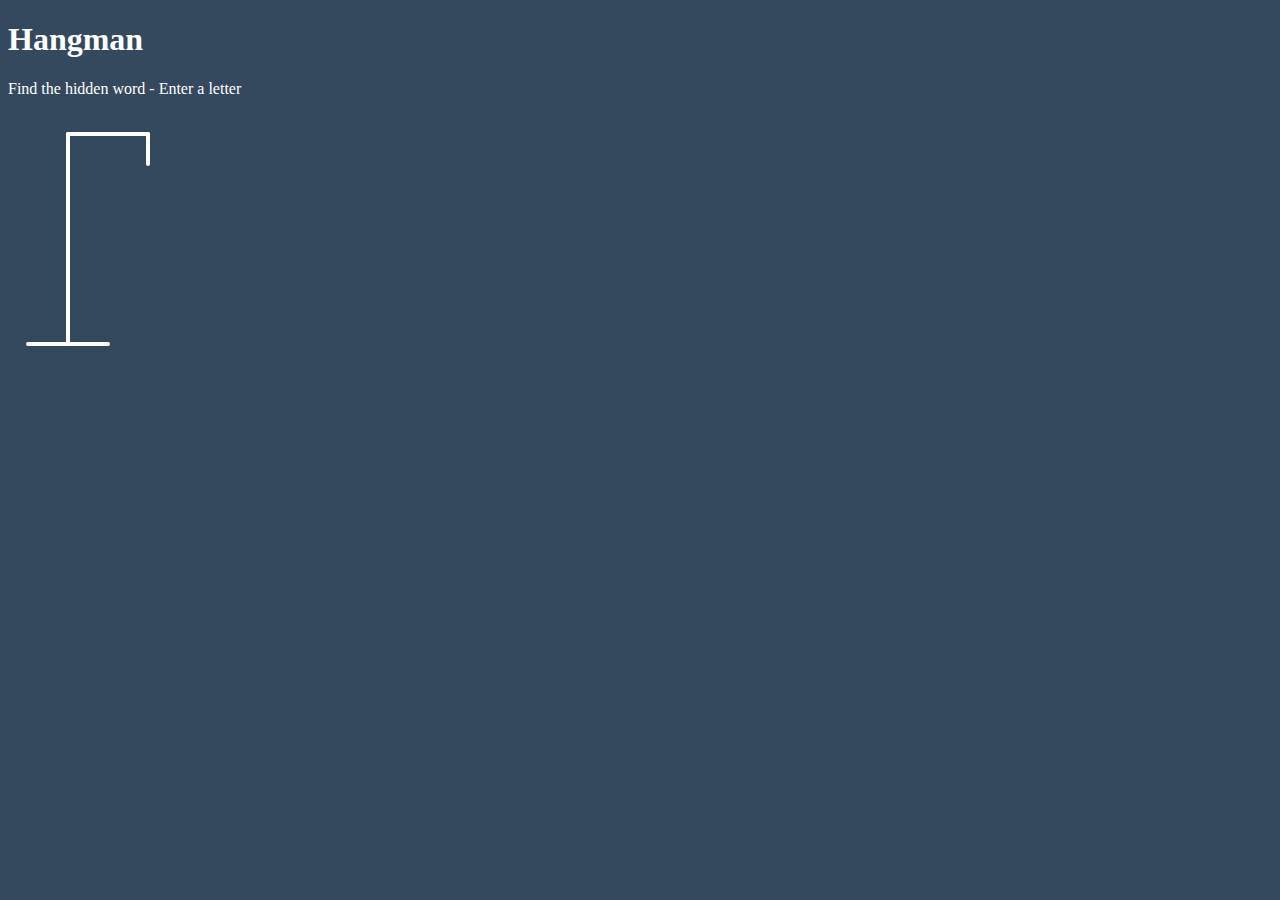
==== hangman/index.html @ e83017e0 "HM - Init project, base html and base css" ====
<!DOCTYPE html>
<html lang="en">

<head>
  <meta charset="UTF-8">
  <meta name="viewport" content="width=device-width, initial-scale=1.0">
  <link rel="stylesheet" href="style.css">
  <title>Hangman</title>
</head>

<body>
  <h1>Hangman</h1>
  <p>Find the hidden word - Enter a letter</p>

  <div class="game-container">
    <svg height="250" width="200" class="figure-container">
      <!-- Rod -->
      <line x1="60" y1="20" x2="140" y2="20" />
      <line x1="140" y1="20" x2="140" y2="50" />
      <line x1="60" y1="20" x2="60" y2="230" />
      <line x1="20" y1="230" x2="100" y2="230" />
      
      <!-- Head -->
      <circle cx="140" cy="70" r="20" class="figure-part"/>
      
      <!-- Body -->
      <line x1="140" y1="90" x2="140" y2="150"  class="figure-part"/>

      <!-- Arms -->
      <line x1="140" y1="120" x2="120" y2="100"  class="figure-part"/>
      <line x1="140" y1="120" x2="160" y2="100"  class="figure-part"/>
      
      <!-- Legs -->
      <line x1="140" y1="150" x2="120" y2="180"  class="figure-part"/>
      <line x1="140" y1="150" x2="160" y2="180"  class="figure-part"/>
    </svg>
  </div>

  <script src="script.js"></script>
</body>

</html>
---- hangman/style.css ----
body {
	background-color: #34495e;
	color: white;
}

.figure-container {
	fill: transparent;
	stroke: white;
	stroke-width: 4px;
	stroke-linecap: round;
}

.figure-part {
	display: none;
}
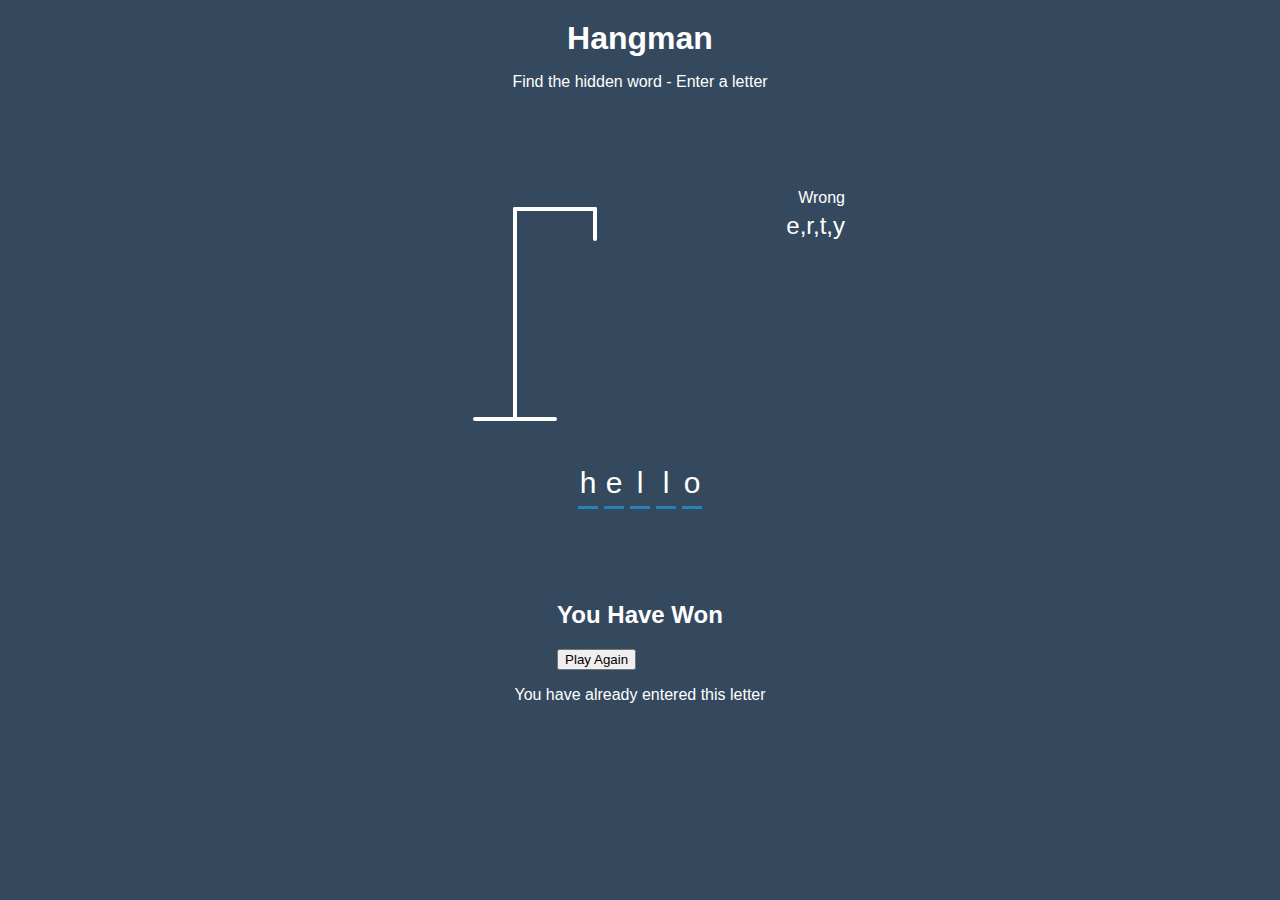
==== commit ddff6855: "HM - html & css" ====
--- a/hangman/index.html
+++ b/hangman/index.html
@@ -34,6 +34,34 @@
       <line x1="140" y1="150" x2="120" y2="180"  class="figure-part"/>
       <line x1="140" y1="150" x2="160" y2="180"  class="figure-part"/>
     </svg>
+
+    <div class="wrong-letters-container">
+      <div id="wrong-letters">
+        <p>Wrong</p>
+        <span>e,r,t,y</span>
+      </div>
+    </div>
+
+    <div class="word" id="word">
+      <div class="letter">h</div>
+      <div class="letter">e</div>
+      <div class="letter">l</div>
+      <div class="letter">l</div>
+      <div class="letter">o</div>
+    </div>
+  </div>
+
+  <!-- Container final message -->
+  <div class="popup-container" id="popup-container">
+    <div class="popup">
+      <h2 id="final-message">You Have Won</h2>
+      <button id="play-button">Play Again</button>
+    </div>
+  </div>
+
+  <!-- Notification -->
+  <div class="notification-container" id="notification-container">
+    <p>You have already entered this letter</p>
   </div>
 
   <script src="script.js"></script>
--- a/hangman/style.css
+++ b/hangman/style.css
@@ -1,6 +1,29 @@
+* {
+	box-sizing: border-box;
+}
+
 body {
 	background-color: #34495e;
 	color: white;
+	font-family: Arial, Helvetica, sans-serif;
+	display: flex;
+	flex-direction: column;
+	align-items: center;
+	height: 80vh;
+	margin: 0;
+	overflow: hidden;
+}
+
+h1 {
+	margin: 20px 0 0;
+}
+
+.game-container {
+	padding: 20px 40px;
+	position: relative;
+	margin: auto;
+	height: 350px;
+	width: 450px;
 }
 
 .figure-container {
@@ -10,6 +33,42 @@
 	stroke-linecap: round;
 }
 
+.wrong-letters-container {
+	position: absolute;
+	top: 20px;
+	right: 20px;
+	display: flex;
+	flex-direction: column;
+	text-align: right;
+}
+
+.wrong-letters-container p {
+	margin: 0 0 5px;
+}
+
+.wrong-letters-container span {
+	font-size: 24px;
+}
+
 .figure-part {
 	display: none;
 }
+
+.word {
+	display: flex;
+	position: absolute;
+	bottom: 10px;
+	left: 50%;
+	transform: translateX(-50%);
+}
+
+.letter {
+	border-bottom: 3px solid #2980b9;
+	display: inline-flex;
+	font-size: 30px;
+	align-items: center;
+	justify-content: center;
+	margin: 0 3px;
+	height: 50px;
+	width: 20px;
+}
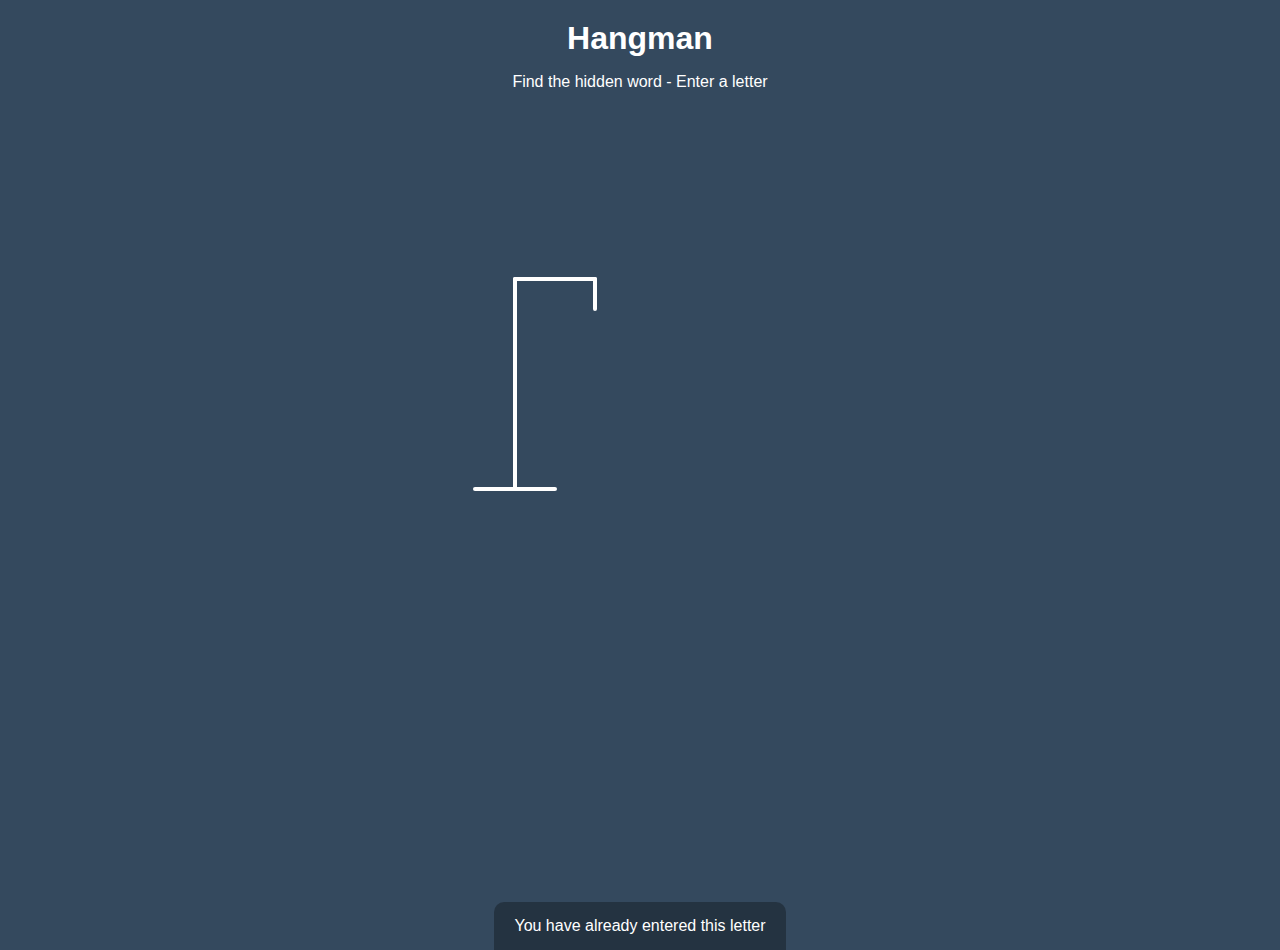
==== commit a7b05a12: "HM - Final html & css" ====
--- a/hangman/index.html
+++ b/hangman/index.html
@@ -36,25 +36,16 @@
     </svg>
 
     <div class="wrong-letters-container">
-      <div id="wrong-letters">
-        <p>Wrong</p>
-        <span>e,r,t,y</span>
-      </div>
+      <div id="wrong-letters"></div>
     </div>
 
-    <div class="word" id="word">
-      <div class="letter">h</div>
-      <div class="letter">e</div>
-      <div class="letter">l</div>
-      <div class="letter">l</div>
-      <div class="letter">o</div>
-    </div>
+    <div class="word" id="word"></div>
   </div>
 
   <!-- Container final message -->
   <div class="popup-container" id="popup-container">
     <div class="popup">
-      <h2 id="final-message">You Have Won</h2>
+      <h2 id="final-message"></h2>
       <button id="play-button">Play Again</button>
     </div>
   </div>
--- a/hangman/style.css
+++ b/hangman/style.css
@@ -72,3 +72,58 @@
 	height: 50px;
 	width: 20px;
 }
+
+.popup-container {
+	background-color: rgba(0, 0, 0, 0.3);
+	position: fixed;
+	top: 0;
+	bottom: 0;
+	left: 0;
+	right: 0;
+	display: none;
+	align-items: center;
+	justify-content: center;
+}
+
+.popup {
+	background-color: #2980b9;
+	border-radius: 5px;
+	box-shadow: 0 15px 10px 3px rgba(0, 0, 0, 0.1);
+	padding: 20px;
+	text-align: center;
+}
+
+.popup button {
+	cursor: pointer;
+	background-color: white;
+	color: #2980b9;
+	border: 0;
+	margin-top: 20px;
+	padding: 12px 20px;
+	font-size: 16px;
+}
+
+.popup button:active {
+	transform: scale(0.98);
+}
+
+.popup button:focus {
+	outline: 0;
+}
+
+.notification-container {
+	background-color: rgba(0, 0, 0, 0.3);
+	border-radius: 10px 10px 0 0;
+	padding: 15px 20px;
+	position: absolute;
+	bottom: -50px;
+	transition: transform 0.3s ease-in-out;
+}
+
+.notification-container p {
+	margin: 0;
+}
+
+.notification-container.show {
+	transform: translateY(-50px);
+}
